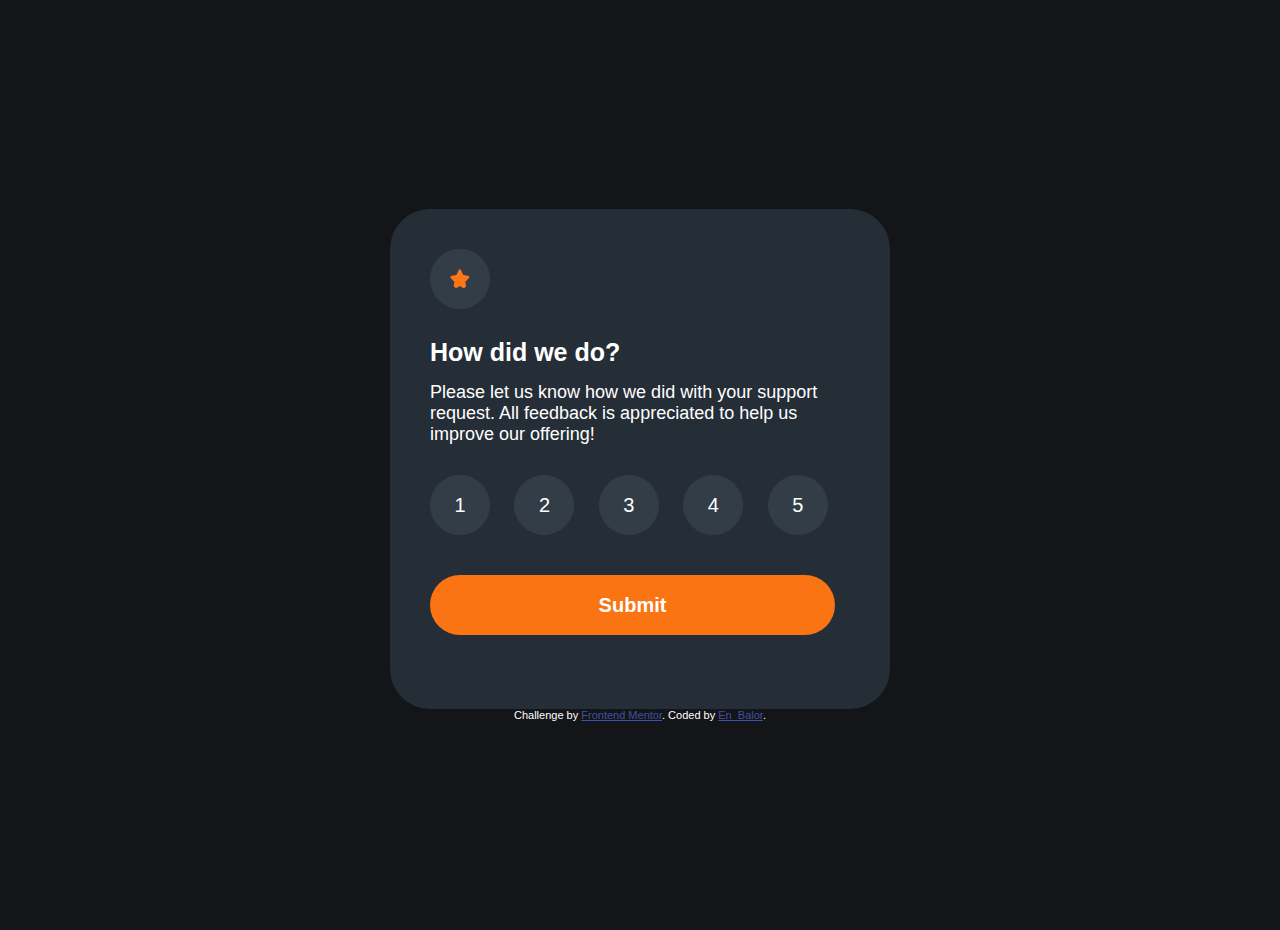
==== index.html @ d1fd0777 "indexadd" ====
<!DOCTYPE html>
<html lang="en">
<head>
  <meta charset="UTF-8">
  <meta name="viewport" content="width=device-width, initial-scale=1.0"> <!-- displays site properly based on user's device -->

  <link rel="icon" type="image/png" sizes="32x32" href="./images/favicon-32x32.png">
  <link rel="stylesheet" href="style.css">
  
  
  <title>Interactive rating component</title>

  <!-- Feel free to remove these styles or customise in your own stylesheet 👍 -->
  <style>
    .attribution { font-size: 11px; text-align: center; }
    .attribution a { color: hsl(228, 45%, 44%); }
    @import url('https://fonts.googleapis.com/css2?family=Overpass:wght@100;400;600;700&display=swap');
    @font-face {
      font-family: "Overpass";
      src: url('./fonts/Overpass/Overpass-VariableFont_wght.ttf');
    }
  </style>
</head>
<body>
  <!-- Rating state start -->
  <section class="start">
    <div class="startPadding">
      <img class="star" src="images/icon-star.svg" alt="/">
      <h1 class="startTitle">How did we do?</h1>

      <h2 class="startSub">Please let us know how we did with your support request. All feedback is appreciated 
      to help us improve our offering!</h2>
    
      <div class="buttonGroup">
        <button onclick="setValue(1)">1</button>
        <button onclick="setValue(2)">2</button>
        <button onclick="setValue(3)">3</button>
        <button onclick="setValue(4)">4</button>
        <button onclick="setValue(5)">5</button>
      </div>
      <button class="submit" onclick="location.href='state.html'">Submit</button>
  </div>
  </section>

  <footer>
    <div class="attribution">
      Challenge by <a href="https://www.frontendmentor.io?ref=challenge" target="_blank">Frontend Mentor</a>. 
      Coded by <a href="#">En_Balor</a>.
    </div>
  </footer>
  <script src="app.js"></script>
</body>
</html>
---- style.css ----
* {
    margin: 0;
    padding: 0;
    font-family: 'Overpass', sans-serif;
    color: white;
}

body {
    background-color: #141519;
    width: 100%;
    height: 930px;
    display: flex;
    justify-content: center;
    align-items: center;
    flex-direction: column;
}

section {
    display: flex;
    width: 500px;
    height: 500px;
    background-color: hsl(213, 19%, 18%);
    border-radius: 8%;
}

.startPadding {
    margin-left: 40px;
    margin-top: 40px;
}

.star {
    width: 20px;
    height: 20px;
    background-color: hsl(211, 17%, 24%);
    padding: 20px;
    border-radius: 50%;
}

.startTitle {
    font-size: 25px;
    font-weight: 700;
    margin-top: 25px;
    margin-bottom: 15px;
}

.startSub {
    font-size: 18px;
    font-weight: 100;
    margin-right: 40px;
    margin-bottom: 30px;
}

button {
    width: 60px;
    height: 60px;
    margin-right: 20px;
    margin-left: 0px;
    border-radius: 50%;
    border: none;
    background-color: hsl(211, 17%, 24%);
    font-size: 20px;
    line-height: 0;
}

button:hover {
    background-color: hsl(25, 97%, 53%);
    cursor: pointer;
}

.submit {
    background-color: hsl(25, 97%, 53%);
    font-weight: 700;
    width: 405px;
    border-radius: 50px;
    margin-top: 40px;
}

.submit:hover {
    background-color: white;
    color: hsl(25, 97%, 53%);
}

.start {
    display: flex;
    flex-direction: column;
}

.state {
    display: flex;
    flex-direction: column;
    justify-content: center;
    align-items: center;
    text-align: center;
}

.selectNum {
    margin: 40px;
    background-color: hsl(211, 17%, 24%);
    color: hsl(25, 97%, 53%);
    width: 200px;
    height: 30px;
    display: flex;
    justify-content: center;
    align-items: center;
    border-radius: 30px;
}

.stateTitle {
    font-size: 30px;
}

.stateSub {
    font-size: 18px;
    font-weight: 100;
    margin-left: 50px;
    margin-right: 50px;
    margin-top: 30px;
}

span {
    color: hsl(25, 97%, 53%);
}
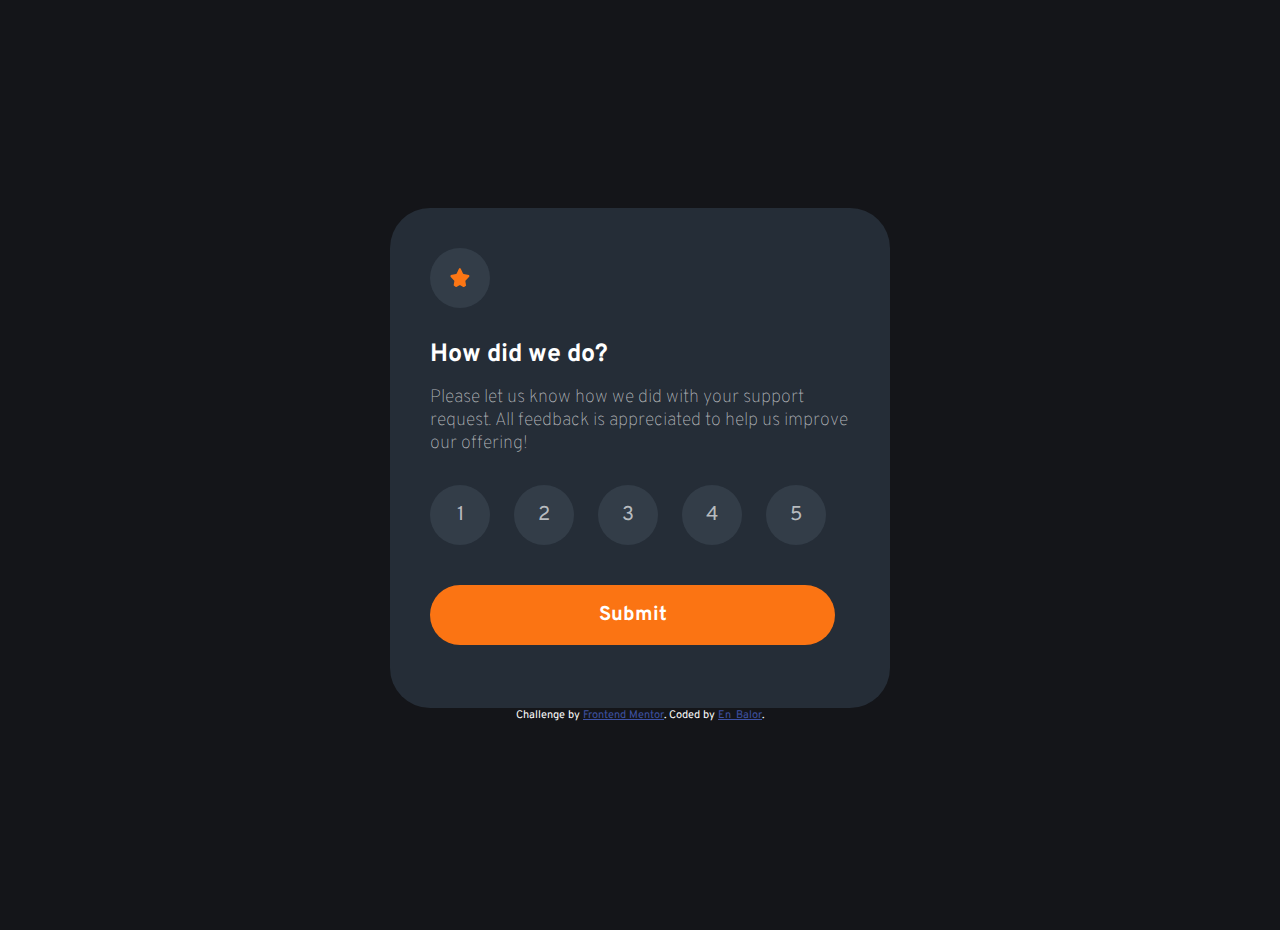
==== commit 450666a5: "buttonEventAdd" ====
--- a/index.html
+++ b/index.html
@@ -32,11 +32,11 @@
       to help us improve our offering!</h2>
     
       <div class="buttonGroup">
-        <button onclick="setValue(1)">1</button>
-        <button onclick="setValue(2)">2</button>
-        <button onclick="setValue(3)">3</button>
-        <button onclick="setValue(4)">4</button>
-        <button onclick="setValue(5)">5</button>
+        <button class="button" onclick="setValue(0)" onmouseover="hoverButton(0)" onmouseout="resetButton(0)">1</button>
+        <button class="button" onclick="setValue(1)" onmouseover="hoverButton(1)" onmouseout="resetButton(1)">2</button>
+        <button class="button" onclick="setValue(2)" onmouseover="hoverButton(2)" onmouseout="resetButton(2)">3</button>
+        <button class="button" onclick="setValue(3)" onmouseover="hoverButton(3)" onmouseout="resetButton(3)">4</button>
+        <button class="button" onclick="setValue(4)" onmouseover="hoverButton(4)" onmouseout="resetButton(4)">5</button>
       </div>
       <button class="submit" onclick="location.href='state.html'">Submit</button>
   </div>
--- a/style.css
+++ b/style.css
@@ -48,6 +48,7 @@
     font-weight: 100;
     margin-right: 40px;
     margin-bottom: 30px;
+    color: hsla(0, 0%, 100%, 0.664);
 }
 
 button {
@@ -60,11 +61,24 @@
     background-color: hsl(211, 17%, 24%);
     font-size: 20px;
     line-height: 0;
+    color: hsla(0, 0%, 100%, 0.664);
 }
 
 button:hover {
     background-color: hsl(25, 97%, 53%);
     cursor: pointer;
+}
+
+button.active {
+    background-color: hsl(216, 12%, 54%);
+}
+
+button:active {
+    background-color: hsl(25, 97%, 53%);
+}
+
+.click {
+    background-color: hsl(25, 97%, 53%);
 }
 
 .submit {
@@ -73,6 +87,7 @@
     width: 405px;
     border-radius: 50px;
     margin-top: 40px;
+    color: hsl(0, 0%, 100%);
 }
 
 .submit:hover {
@@ -115,6 +130,7 @@
     margin-left: 50px;
     margin-right: 50px;
     margin-top: 30px;
+    color: hsla(0, 0%, 100%, 0.664);
 }
 
 span {
